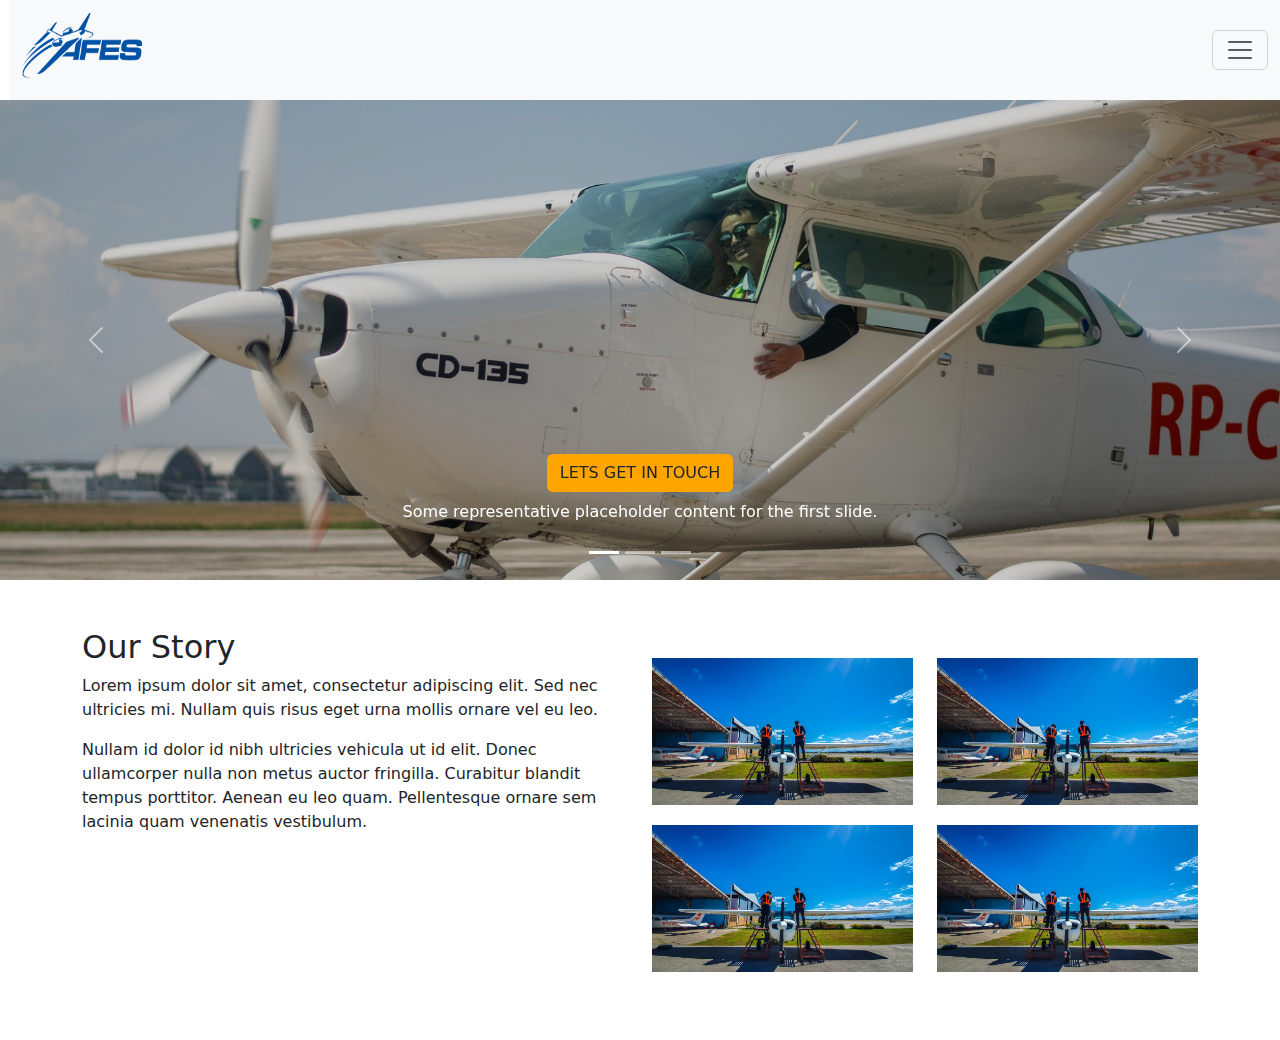
==== index.html @ 52828730 "first commit" ====
<!DOCTYPE html>
<html lang="en">
<head>
    <meta charset="UTF-8">
    <meta name="viewport" content="width=device-width, initial-scale=1.0">
    <title>Bootstrap demo</title>
    <link rel="stylesheet" href="styles.css">
    <link href="https://cdn.jsdelivr.net/npm/bootstrap@5.3.3/dist/css/bootstrap.min.css" rel="stylesheet" integrity="sha384-QWTKZyjpPEjISv5WaRU9OFeRpok6YctnYmDr5pNlyT2bRjXh0JMhjY6hW+ALEwIH" crossorigin="anonymous">
    <style>
        /* Custom CSS */
        .btn-orange {
            background-color: orange !important;
            border-color: orange !important;
            color: white !important;
        }

        .btn-transparent-hover {
            background-color: orange !important;
            border-color: transparent !important;
        }

        .btn-transparent-hover:hover {
            background-color: transparent !important;
            border-color: orange !important;
            color: orange !important;
        }

        /* Style for image grid */
        .image-grid {
            margin-top: 30px;
        }

        .image-grid img {
            width: 100%;
            height: auto;
            margin-bottom: 20px;
        }
    </style>
</head>
<body>
    <nav class="navbar bg-body-tertiary c-nav">
        <div class="container-fluid">
            <a class="navbar-brand" href="index.html">
                <img src="./img/logo.png" alt="Bootstrap" width="120" height="74">
            </a>
            <button class="navbar-toggler" type="button" data-bs-toggle="offcanvas" data-bs-target="#offcanvasNavbar" aria-controls="offcanvasNavbar" aria-label="Toggle navigation">
                <span class="navbar-toggler-icon"></span>
            </button>
            <div class="offcanvas offcanvas-end" tabindex="-1" id="offcanvasNavbar" aria-labelledby="offcanvasNavbarLabel">
                <div class="offcanvas-header">
                  <h5 class="offcanvas-title" id="offcanvasNavbarLabel">
                    <a href="index.html">
                      <img src="./img/logo.png" alt="Bootstrap" width="80" height="44">
                    </a>
                  </h5>
                    <button type="button" class="btn-close" data-bs-dismiss="offcanvas" aria-label="Close"></button>
                </div>
                <div class="offcanvas-body">
                    <ul class="navbar-nav justify-content-end flex-grow-1 pe-3">
                        <li class="nav-item">
                            <a class="nav-link active" aria-current="page" href="index.html">Home</a>
                        </li>
                        <li class="nav-item">
                            <a class="nav-link active" href="about.html">About the Company</a>
                        </li>
                        <li class="nav-item">
                            <a class="nav-link active" aria-current="page" href="gallery.html">Gallery</a>
                        </li>
                        <li class="nav-item">
                            <a class="nav-link active" aria-current="page" href="contact.html">Contact Us.</a>
                        </li>
                    </ul>
                </div>
            </div>
        </div>
    </nav>

    <div id="carouselExampleCaptions" class="carousel slide">
        <div class="carousel-indicators">
            <button type="button" data-bs-target="#carouselExampleCaptions" data-bs-slide-to="0" class="active" aria-current="true" aria-label="Slide 1"></button>
            <button type="button" data-bs-target="#carouselExampleCaptions" data-bs-slide-to="1" aria-label="Slide 2"></button>
            <button type="button" data-bs-target="#carouselExampleCaptions" data-bs-slide-to="2" aria-label="Slide 3"></button>
        </div>
        <div class="carousel-inner">
            <div class="carousel-item active c-item">
                <img src="./img/imgslide1.1.jpg" class="d-block w-100 c-img" alt="img1">
                <div class="carousel-caption d-none d-md-block">
                    <h5><button type="button" class="btn btn-transparent-hover">LETS GET IN TOUCH</button></h5>
                    <p>Some representative placeholder content for the first slide.</p>
                </div>
            </div>
            <div class="carousel-item c-item">
                <img src="./img/imgslide2.2.png" class="d-block w-100 c-img" alt="img2">
                <div class="carousel-caption d-none d-md-block">
                    <h5>Second slide label</h5>
                    <p>Some representative placeholder content for the second slide.</p>
                </div>
            </div>
            <div class="carousel-item c-item">
                <img src="./img/imgslide3.3.jpg" class="d-block w-100 c-img" alt="img3">
                <div class="carousel-caption d-none d-md-block">
                    <h5>Third slide label</h5>
                    <p>Some representative placeholder content for the third slide.</p>
                </div>
            </div>
        </div>
        <button class="carousel-control-prev" type="button" data-bs-target="#carouselExampleCaptions" data-bs-slide="prev">
            <span class="carousel-control-prev-icon" aria-hidden="true"></span>
            <span class="visually-hidden">Previous</span>
        </button>
        <button class="carousel-control-next" type="button" data-bs-target="#carouselExampleCaptions" data-bs-slide="next">
            <span class="carousel-control-next-icon" aria-hidden="true"></span>
            <span class="visually-hidden">Next</span>
        </button>
    </div>

    <!-- Our Story Section -->
    <section class="py-5">
        <div class="container">
            <div class="row">
                <div class="col-md-6">
                    <h2>Our Story</h2>
                    <p>Lorem ipsum dolor sit amet, consectetur adipiscing elit. Sed nec ultricies mi. Nullam quis risus eget urna mollis ornare vel eu leo.</p>
                    <p>Nullam id dolor id nibh ultricies vehicula ut id elit. Donec ullamcorper nulla non metus auctor fringilla. Curabitur blandit tempus porttitor. Aenean eu leo quam. Pellentesque ornare sem lacinia quam venenatis vestibulum.</p>
                </div>
                <div class="col-md-6">
                    <div class="row image-grid">
                        <div class="col-md-6">
                            <img src="./img/imgslide1.jpg" alt="Image 1">
                        </div>
                        <div class="col-md-6">
                            <img src="./img/imgslide1.jpg" alt="Image 2">
                        </div>
                        <div class="col-md-6">
                            <img src="./img/imgslide1.jpg" alt="Image 3">
                        </div>
                        <div class="col-md-6">
                            <img src="./img/imgslide1.jpg" alt="Image 4">
                        </div>
                    </div>
                </div>
            </div>
        </div>
    </section>

    <script src="https://cdn.jsdelivr.net/npm/bootstrap@5.3.3/dist/js/bootstrap.bundle.min.js" integrity="sha384-YvpcrYf0tY3lHB60NNkmXc5s9fDVZLESaAA55NDzOxhy9GkcIdslK1eN7N6jIeHz" crossorigin="anonymous"></script>
</body>
</html>
---- styles.css ----
.c-item {
    height: 480px;
}

.c-img {
    height: 100%;
    object-fit: cover;
    filter: brightness(0.8);
}

.c-nav {
    margin-left: 10px;
}

.btn-transparent-hover:hover {
    background-color: #f97105 !important;
    border-color: #f97105 !important;
    color: white !important;
  }
  .about-section img {
    width: 100%;
    height: auto;
}
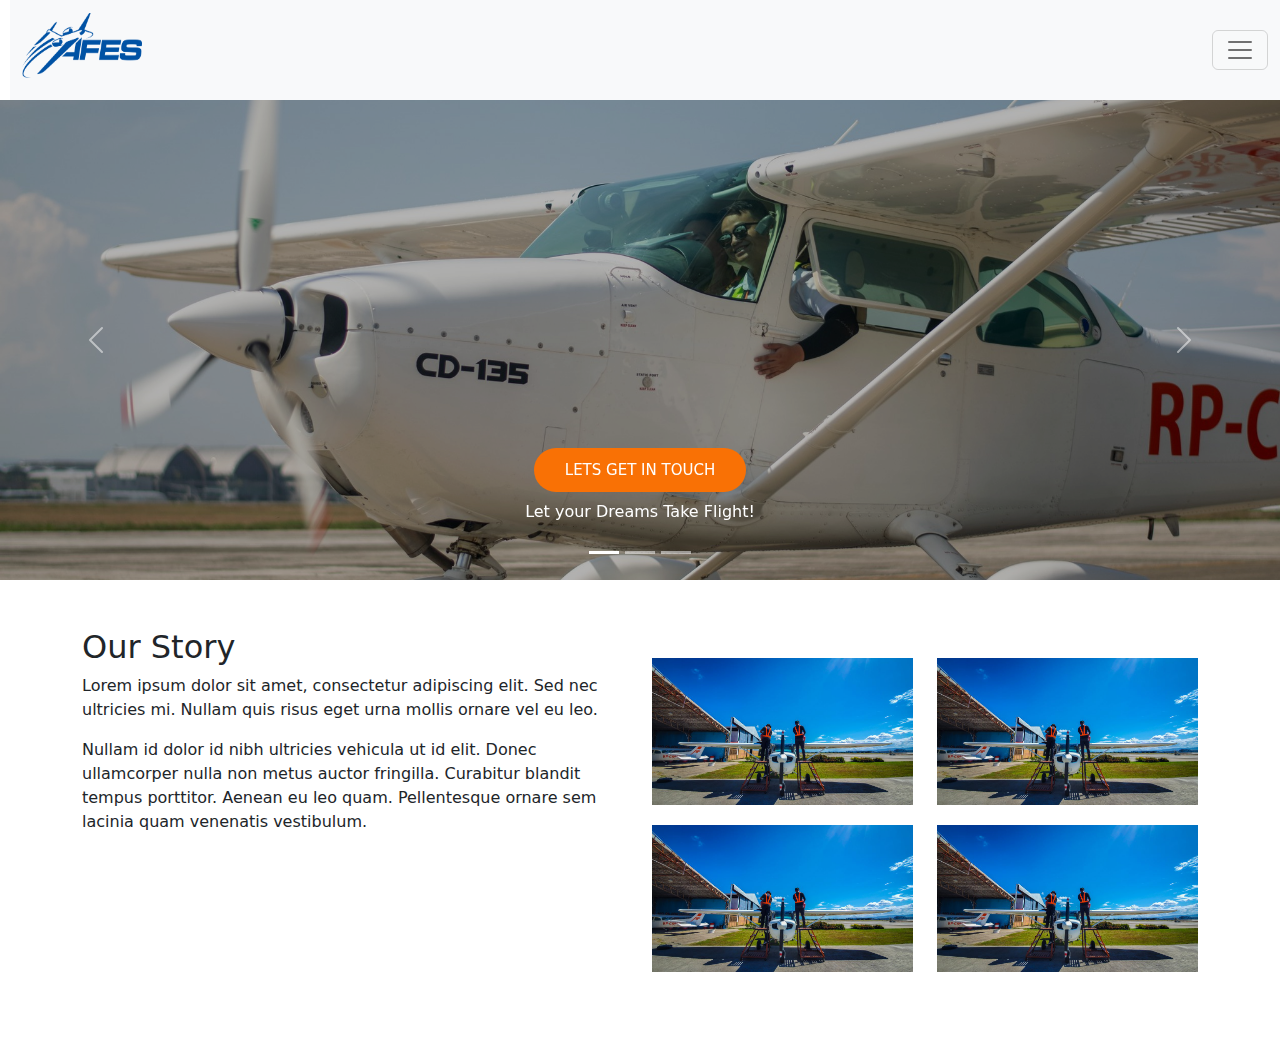
==== commit 8130d6c8: "second commit" ====
--- a/index.html
+++ b/index.html
@@ -8,21 +8,39 @@
     <link href="https://cdn.jsdelivr.net/npm/bootstrap@5.3.3/dist/css/bootstrap.min.css" rel="stylesheet" integrity="sha384-QWTKZyjpPEjISv5WaRU9OFeRpok6YctnYmDr5pNlyT2bRjXh0JMhjY6hW+ALEwIH" crossorigin="anonymous">
     <style>
         /* Custom CSS */
+        .c-item {
+            height: 480px;
+        }
+
+        .c-img {
+            height: 100%;
+            object-fit: cover;
+            filter: brightness(0.7);
+        }
+
+        .c-nav {
+            margin-left: 10px;
+        }
+
         .btn-orange {
-            background-color: orange !important;
-            border-color: orange !important;
+            background-color: rgb(211, 211, 211) !important;
+            border-color: rgb(204, 204, 204) !important;
             color: white !important;
         }
 
         .btn-transparent-hover {
-            background-color: orange !important;
+            background-color: #F97105 !important;
             border-color: transparent !important;
+            color: #ffffff;
+            border-radius: 50px 50px 50px 50px;
+            padding:  10px 30px 10px;
+            font-size: 15px;
         }
 
         .btn-transparent-hover:hover {
             background-color: transparent !important;
-            border-color: orange !important;
-            color: orange !important;
+            border-color: rgb(255, 255, 255) !important;
+            color: rgb(255, 255, 255) !important;
         }
 
         /* Style for image grid */
@@ -34,6 +52,24 @@
             width: 100%;
             height: auto;
             margin-bottom: 20px;
+        }
+
+        /* Offcanvas styling */
+        .offcanvas-header {
+            border-bottom: 1px solid #dee2e6;
+        }
+
+        .offcanvas-title {
+            margin-bottom: 0;
+            line-height: 1.5;
+        }
+
+        .offcanvas-body {
+            padding-top: 20px;
+        }
+
+        .navbar-toggler-icon {
+            background-image: url("data:image/svg+xml,%3csvg viewBox='0 0 30 30' xmlns='http://www.w3.org/2000/svg'%3e%3cpath stroke='rgba(0, 0, 0, 0.55)' stroke-width='2' stroke-linecap='round' stroke-miterlimit='10' d='M4 7h22M4 15h22M4 23h22'/%3e%3c/svg%3e");
         }
     </style>
 </head>
@@ -48,26 +84,26 @@
             </button>
             <div class="offcanvas offcanvas-end" tabindex="-1" id="offcanvasNavbar" aria-labelledby="offcanvasNavbarLabel">
                 <div class="offcanvas-header">
-                  <h5 class="offcanvas-title" id="offcanvasNavbarLabel">
-                    <a href="index.html">
-                      <img src="./img/logo.png" alt="Bootstrap" width="80" height="44">
-                    </a>
-                  </h5>
+                    <h5 class="offcanvas-title" id="offcanvasNavbarLabel">
+                        <a href="index.html">
+                            <img src="./img/logo.png" alt="Bootstrap" width="80" height="44">
+                        </a>
+                    </h5>
                     <button type="button" class="btn-close" data-bs-dismiss="offcanvas" aria-label="Close"></button>
                 </div>
                 <div class="offcanvas-body">
-                    <ul class="navbar-nav justify-content-end flex-grow-1 pe-3">
+                    <ul class="navbar-nav">
                         <li class="nav-item">
                             <a class="nav-link active" aria-current="page" href="index.html">Home</a>
                         </li>
                         <li class="nav-item">
-                            <a class="nav-link active" href="about.html">About the Company</a>
+                            <a class="nav-link" href="about.html">About the Company</a>
                         </li>
                         <li class="nav-item">
-                            <a class="nav-link active" aria-current="page" href="gallery.html">Gallery</a>
+                            <a class="nav-link" href="gallery.html">Gallery</a>
                         </li>
                         <li class="nav-item">
-                            <a class="nav-link active" aria-current="page" href="contact.html">Contact Us.</a>
+                            <a class="nav-link" href="contact.html">Contact Us</a>
                         </li>
                     </ul>
                 </div>
@@ -86,7 +122,7 @@
                 <img src="./img/imgslide1.1.jpg" class="d-block w-100 c-img" alt="img1">
                 <div class="carousel-caption d-none d-md-block">
                     <h5><button type="button" class="btn btn-transparent-hover">LETS GET IN TOUCH</button></h5>
-                    <p>Some representative placeholder content for the first slide.</p>
+                    <p>Let your Dreams Take Flight!</p>
                 </div>
             </div>
             <div class="carousel-item c-item">
--- a/styles.css
+++ b/styles.css
@@ -5,19 +5,59 @@
 .c-img {
     height: 100%;
     object-fit: cover;
-    filter: brightness(0.8);
+    filter: brightness(0.7);
 }
 
 .c-nav {
     margin-left: 10px;
 }
 
+.btn-orange {
+    background-color: rgb(211, 211, 211) !important;
+    border-color: rgb(204, 204, 204) !important;
+    color: white !important;
+}
+
+.btn-transparent-hover {
+    background-color: #F97105 !important;
+    border-color: transparent !important;
+    color: #ffffff;
+    border-radius: 50px 50px 50px 50px;
+    padding:  10px 30px 10px;
+    font-size: 15px;
+}
+
 .btn-transparent-hover:hover {
-    background-color: #f97105 !important;
-    border-color: #f97105 !important;
-    color: white !important;
-  }
-  .about-section img {
+    background-color: transparent !important;
+    border-color: rgb(255, 255, 255) !important;
+    color: rgb(255, 255, 255) !important;
+}
+
+/* Style for image grid */
+.image-grid {
+    margin-top: 30px;
+}
+
+.image-grid img {
     width: 100%;
     height: auto;
+    margin-bottom: 20px;
+}
+
+/* Offcanvas styling */
+.offcanvas-header {
+    border-bottom: 1px solid #dee2e6;
+}
+
+.offcanvas-title {
+    margin-bottom: 0;
+    line-height: 1.5;
+}
+
+.offcanvas-body {
+    padding-top: 20px;
+}
+
+.navbar-toggler-icon {
+    background-image: url("data:image/svg+xml,%3csvg viewBox='0 0 30 30' xmlns='http://www.w3.org/2000/svg'%3e%3cpath stroke='rgba(0, 0, 0, 0.55)' stroke-width='2' stroke-linecap='round' stroke-miterlimit='10' d='M4 7h22M4 15h22M4 23h22'/%3e%3c/svg%3e");
 }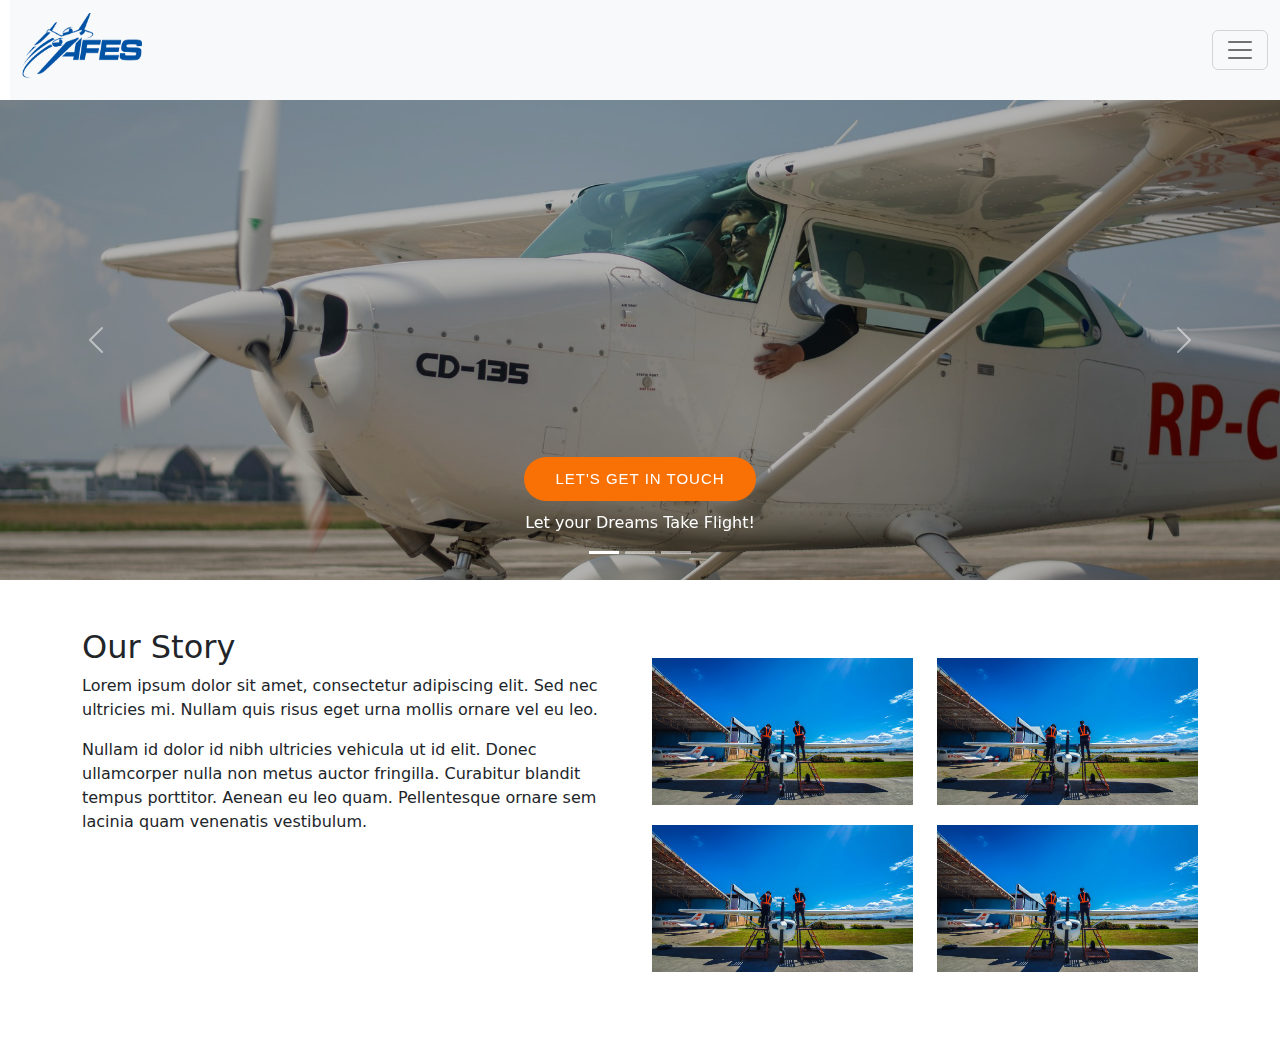
==== commit 1c900b44: "third commit" ====
--- a/index.html
+++ b/index.html
@@ -7,7 +7,7 @@
     <link rel="stylesheet" href="styles.css">
     <link href="https://cdn.jsdelivr.net/npm/bootstrap@5.3.3/dist/css/bootstrap.min.css" rel="stylesheet" integrity="sha384-QWTKZyjpPEjISv5WaRU9OFeRpok6YctnYmDr5pNlyT2bRjXh0JMhjY6hW+ALEwIH" crossorigin="anonymous">
     <style>
-        /* Custom CSS */
+        
         .c-item {
             height: 480px;
         }
@@ -35,6 +35,9 @@
             border-radius: 50px 50px 50px 50px;
             padding:  10px 30px 10px;
             font-size: 15px;
+            font-family: "Poppins", Sans-serif;
+            margin-bottom: 10px;
+            letter-spacing: 1px;
         }
 
         .btn-transparent-hover:hover {
@@ -70,6 +73,11 @@
 
         .navbar-toggler-icon {
             background-image: url("data:image/svg+xml,%3csvg viewBox='0 0 30 30' xmlns='http://www.w3.org/2000/svg'%3e%3cpath stroke='rgba(0, 0, 0, 0.55)' stroke-width='2' stroke-linecap='round' stroke-miterlimit='10' d='M4 7h22M4 15h22M4 23h22'/%3e%3c/svg%3e");
+        }
+                
+        /* Added spacing between the button and paragraph */
+        .carousel-caption p {
+            margin-bottom: 5px;
         }
     </style>
 </head>
@@ -121,7 +129,9 @@
             <div class="carousel-item active c-item">
                 <img src="./img/imgslide1.1.jpg" class="d-block w-100 c-img" alt="img1">
                 <div class="carousel-caption d-none d-md-block">
-                    <h5><button type="button" class="btn btn-transparent-hover">LETS GET IN TOUCH</button></h5>
+                    <a href="contact.html">
+                        <button type="button" class="btn btn-transparent-hover">LET'S GET IN TOUCH</button>
+                    </a>
                     <p>Let your Dreams Take Flight!</p>
                 </div>
             </div>
--- a/styles.css
+++ b/styles.css
@@ -1,3 +1,4 @@
+
 .c-item {
     height: 480px;
 }
@@ -25,6 +26,8 @@
     border-radius: 50px 50px 50px 50px;
     padding:  10px 30px 10px;
     font-size: 15px;
+    font-family: "Poppins", Sans-serif;
+    margin-bottom: 10px;
 }
 
 .btn-transparent-hover:hover {
@@ -60,4 +63,12 @@
 
 .navbar-toggler-icon {
     background-image: url("data:image/svg+xml,%3csvg viewBox='0 0 30 30' xmlns='http://www.w3.org/2000/svg'%3e%3cpath stroke='rgba(0, 0, 0, 0.55)' stroke-width='2' stroke-linecap='round' stroke-miterlimit='10' d='M4 7h22M4 15h22M4 23h22'/%3e%3c/svg%3e");
+}
+footer {
+    position: fixed;
+    bottom: 0;
+    width: 100%;
+    background-color: #2756B0;
+    color: white;
+    padding: 20px 0;
 }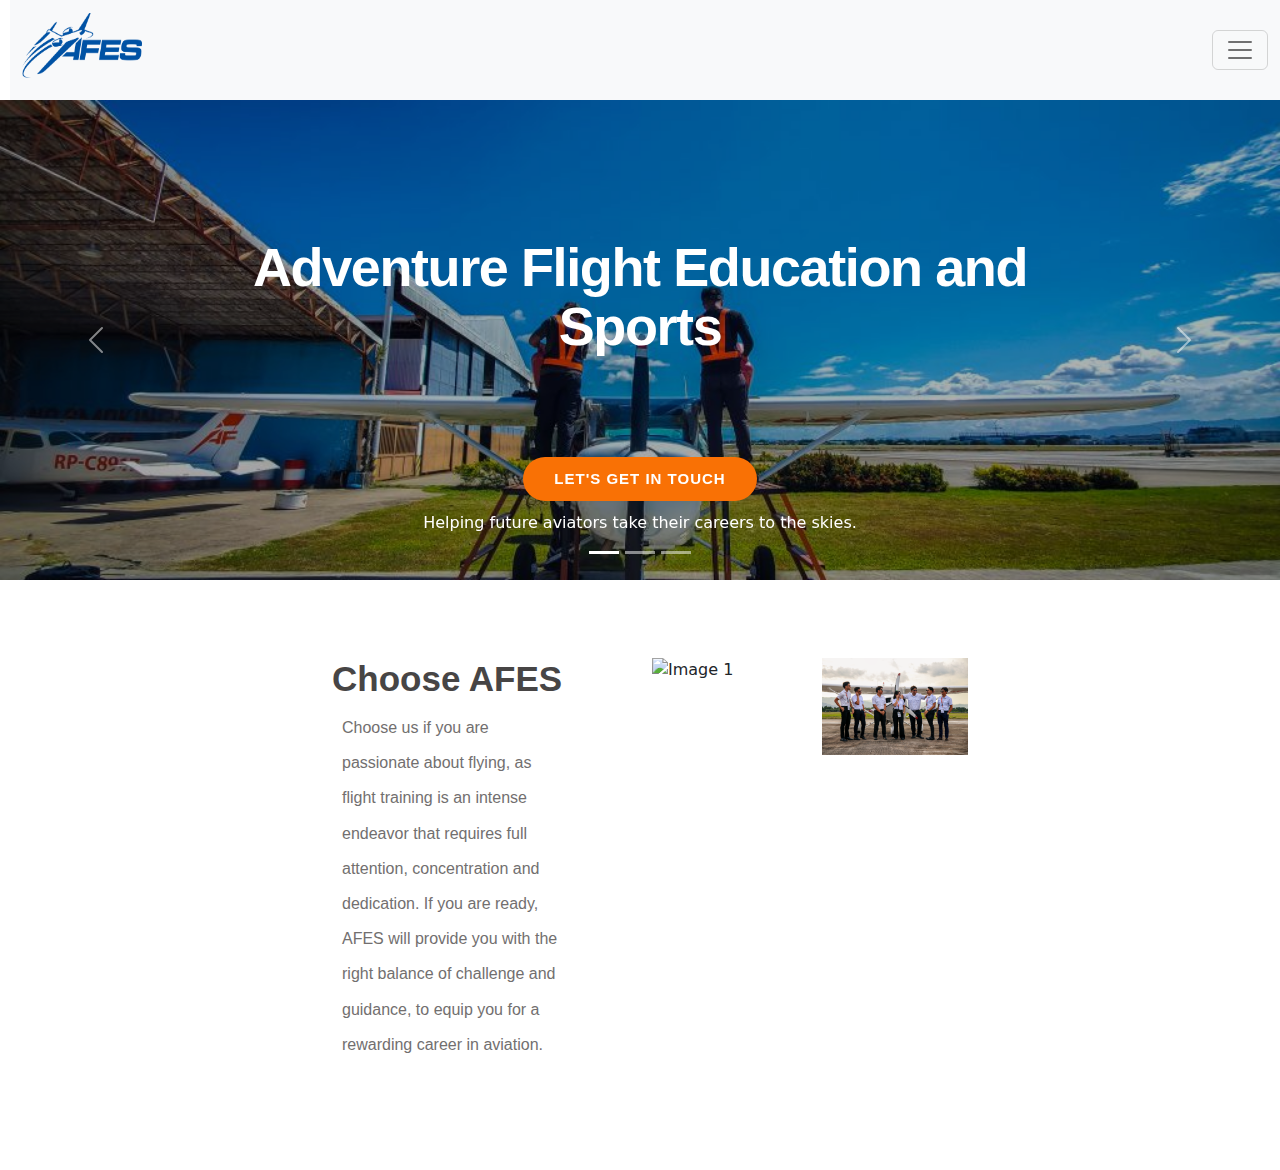
==== commit e1614913: "fourth changes" ====
--- a/index.html
+++ b/index.html
@@ -3,7 +3,7 @@
 <head>
     <meta charset="UTF-8">
     <meta name="viewport" content="width=device-width, initial-scale=1.0">
-    <title>Bootstrap demo</title>
+    <title>Adventure Flight Education and Sports</title>
     <link rel="stylesheet" href="styles.css">
     <link href="https://cdn.jsdelivr.net/npm/bootstrap@5.3.3/dist/css/bootstrap.min.css" rel="stylesheet" integrity="sha384-QWTKZyjpPEjISv5WaRU9OFeRpok6YctnYmDr5pNlyT2bRjXh0JMhjY6hW+ALEwIH" crossorigin="anonymous">
     <style>
@@ -21,7 +21,15 @@
         .c-nav {
             margin-left: 10px;
         }
-
+        .c-item h1{
+            color: #ffffff;
+            font-family: Verdana, Geneva, Tahoma, sans-serif;
+            font-size: 54px;
+            line-height: 1.1em;
+            letter-spacing: -1.4px;
+            font-weight: bolder;
+            margin-bottom: 100px;
+        }
         .btn-orange {
             background-color: rgb(211, 211, 211) !important;
             border-color: rgb(204, 204, 204) !important;
@@ -38,6 +46,7 @@
             font-family: "Poppins", Sans-serif;
             margin-bottom: 10px;
             letter-spacing: 1px;
+            font-weight:550;
         }
 
         .btn-transparent-hover:hover {
@@ -78,6 +87,29 @@
         /* Added spacing between the button and paragraph */
         .carousel-caption p {
             margin-bottom: 5px;
+        }
+        .row p {
+            font-family: "Poppins", Sans-serif;
+            color: #726f6f;
+            line-height: 2.2em;
+            padding: 50px;
+            margin: -40px 20px 10px -20px;
+        }
+        .row h2 {
+            font-family: "Poppins", Sans-serif;
+            font-weight: bold;
+            font-size: 35px;
+            color: #474545;
+            margin: 30px 20px -20px;
+        }
+
+        /* Background image for the "Choose AFES" section */
+        .choose-afes-section {
+            background-image: url('/img/galleryphotos/gall6.png'); /* Add your background image path here */
+            background-size: cover;
+            background-repeat: no-repeat;
+            padding: 300px;
+            float: right;
         }
     </style>
 </head>
@@ -127,27 +159,20 @@
         </div>
         <div class="carousel-inner">
             <div class="carousel-item active c-item">
-                <img src="./img/imgslide1.1.jpg" class="d-block w-100 c-img" alt="img1">
+                <img src="./img/imgslide1.jpg" class="d-block w-100 c-img" alt="img1">
                 <div class="carousel-caption d-none d-md-block">
+                    <h1>Adventure Flight Education and Sports</h1> <!-- Added name here -->
                     <a href="contact.html">
                         <button type="button" class="btn btn-transparent-hover">LET'S GET IN TOUCH</button>
                     </a>
-                    <p>Let your Dreams Take Flight!</p>
+                    <p>Helping future aviators take their careers to the skies.</p>
                 </div>
             </div>
             <div class="carousel-item c-item">
-                <img src="./img/imgslide2.2.png" class="d-block w-100 c-img" alt="img2">
-                <div class="carousel-caption d-none d-md-block">
-                    <h5>Second slide label</h5>
-                    <p>Some representative placeholder content for the second slide.</p>
-                </div>
+                <img src="./img/imgslide2.png" class="d-block w-100 c-img" alt="img2">
             </div>
             <div class="carousel-item c-item">
                 <img src="./img/imgslide3.3.jpg" class="d-block w-100 c-img" alt="img3">
-                <div class="carousel-caption d-none d-md-block">
-                    <h5>Third slide label</h5>
-                    <p>Some representative placeholder content for the third slide.</p>
-                </div>
             </div>
         </div>
         <button class="carousel-control-prev" type="button" data-bs-target="#carouselExampleCaptions" data-bs-slide="prev">
@@ -161,28 +186,22 @@
     </div>
 
     <!-- Our Story Section -->
-    <section class="py-5">
+    <section class="py-5 choose-afes-section">
         <div class="container">
             <div class="row">
                 <div class="col-md-6">
-                    <h2>Our Story</h2>
-                    <p>Lorem ipsum dolor sit amet, consectetur adipiscing elit. Sed nec ultricies mi. Nullam quis risus eget urna mollis ornare vel eu leo.</p>
-                    <p>Nullam id dolor id nibh ultricies vehicula ut id elit. Donec ullamcorper nulla non metus auctor fringilla. Curabitur blandit tempus porttitor. Aenean eu leo quam. Pellentesque ornare sem lacinia quam venenatis vestibulum.</p>
+                    <h2>Choose AFES</h2>
+                    <p>Choose us if you are passionate about flying, as flight training is an intense endeavor that requires full attention, concentration and dedication. If you are ready, AFES will provide you with the right balance of challenge and guidance, to equip you for a rewarding career in aviation.</p>
                 </div>
                 <div class="col-md-6">
                     <div class="row image-grid">
                         <div class="col-md-6">
-                            <img src="./img/imgslide1.jpg" alt="Image 1">
+                            <img src="./img/pilot1.png" alt="Image 1">
                         </div>
                         <div class="col-md-6">
-                            <img src="./img/imgslide1.jpg" alt="Image 2">
+                            <img src="./img/pilot2.png" alt="Image 2">
                         </div>
-                        <div class="col-md-6">
-                            <img src="./img/imgslide1.jpg" alt="Image 3">
-                        </div>
-                        <div class="col-md-6">
-                            <img src="./img/imgslide1.jpg" alt="Image 4">
-                        </div>
+                        
                     </div>
                 </div>
             </div>
@@ -192,3 +211,4 @@
     <script src="https://cdn.jsdelivr.net/npm/bootstrap@5.3.3/dist/js/bootstrap.bundle.min.js" integrity="sha384-YvpcrYf0tY3lHB60NNkmXc5s9fDVZLESaAA55NDzOxhy9GkcIdslK1eN7N6jIeHz" crossorigin="anonymous"></script>
 </body>
 </html>
+
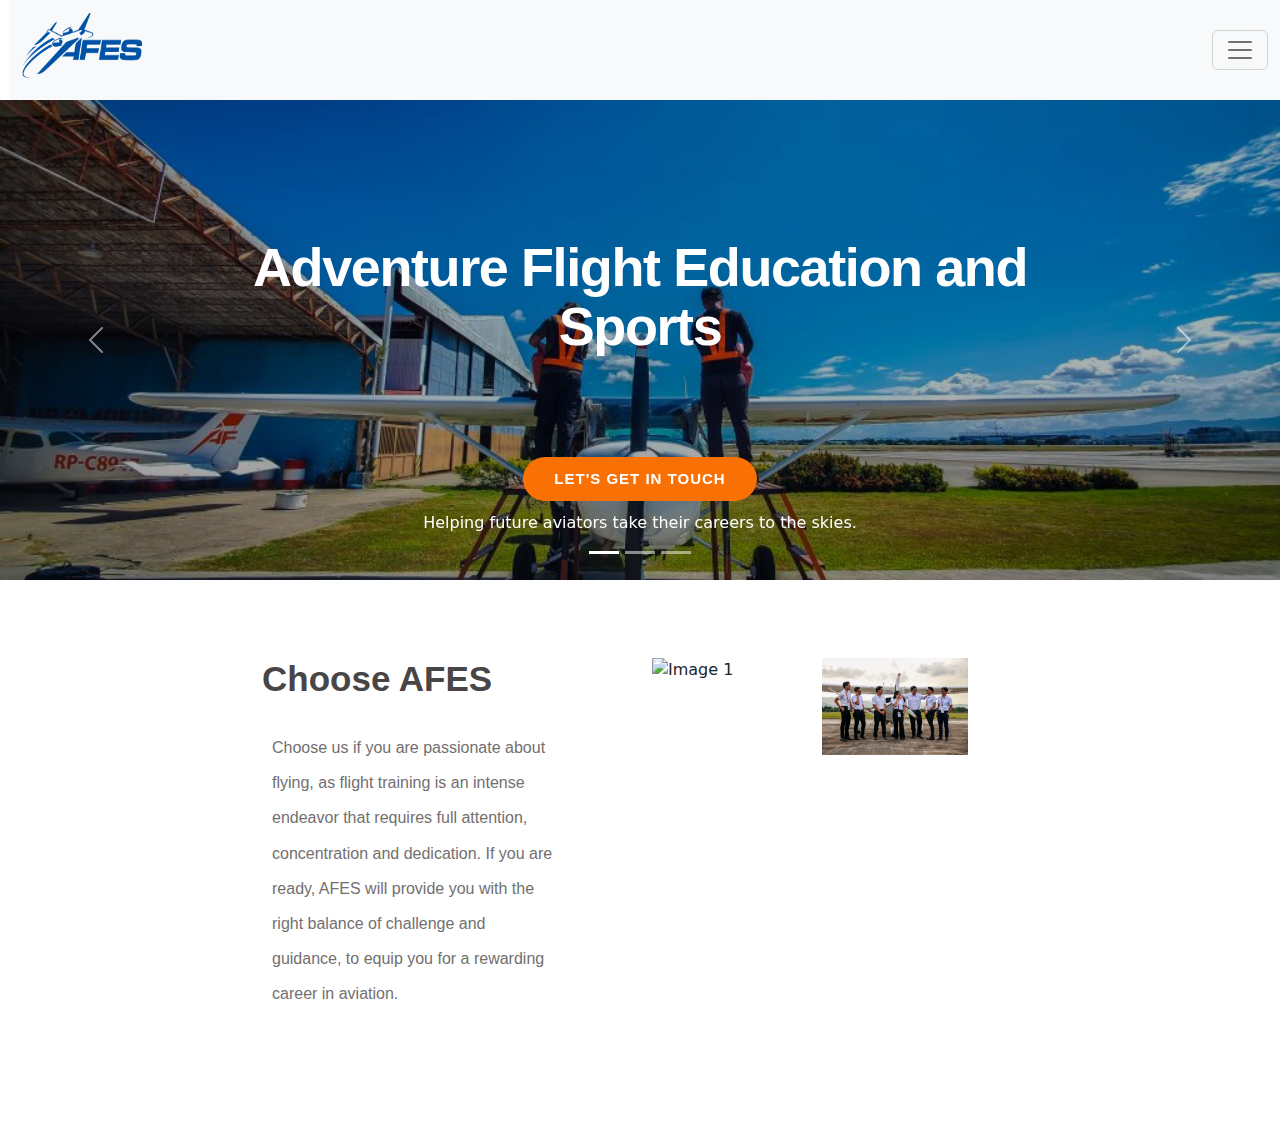
==== commit 8cf11747: "fifth changes" ====
--- a/index.html
+++ b/index.html
@@ -55,7 +55,7 @@
             color: rgb(255, 255, 255) !important;
         }
 
-        /* Style for image grid */
+     
         .image-grid {
             margin-top: 30px;
         }
@@ -66,7 +66,7 @@
             margin-bottom: 20px;
         }
 
-        /* Offcanvas styling */
+        
         .offcanvas-header {
             border-bottom: 1px solid #dee2e6;
         }
@@ -84,7 +84,6 @@
             background-image: url("data:image/svg+xml,%3csvg viewBox='0 0 30 30' xmlns='http://www.w3.org/2000/svg'%3e%3cpath stroke='rgba(0, 0, 0, 0.55)' stroke-width='2' stroke-linecap='round' stroke-miterlimit='10' d='M4 7h22M4 15h22M4 23h22'/%3e%3c/svg%3e");
         }
                 
-        /* Added spacing between the button and paragraph */
         .carousel-caption p {
             margin-bottom: 5px;
         }
@@ -93,27 +92,30 @@
             color: #726f6f;
             line-height: 2.2em;
             padding: 50px;
-            margin: -40px 20px 10px -20px;
+            margin: -30px 20px 20px -90px;
         }
         .row h2 {
             font-family: "Poppins", Sans-serif;
             font-weight: bold;
             font-size: 35px;
             color: #474545;
-            margin: 30px 20px -20px;
-        }
-
-        /* Background image for the "Choose AFES" section */
+            margin: 30px 20px 10px -50px;
+        }
+
+     
         .choose-afes-section {
-            background-image: url('/img/galleryphotos/gall6.png'); /* Add your background image path here */
+            background-image: url('/img/galleryphotos/gall6.png'); 
             background-size: cover;
             background-repeat: no-repeat;
             padding: 300px;
             float: right;
-        }
+            
+        }
+    
     </style>
 </head>
 <body>
+    <!--NAVBAR-->
     <nav class="navbar bg-body-tertiary c-nav">
         <div class="container-fluid">
             <a class="navbar-brand" href="index.html">
@@ -150,7 +152,7 @@
             </div>
         </div>
     </nav>
-
+<!--Carousel-->
     <div id="carouselExampleCaptions" class="carousel slide">
         <div class="carousel-indicators">
             <button type="button" data-bs-target="#carouselExampleCaptions" data-bs-slide-to="0" class="active" aria-current="true" aria-label="Slide 1"></button>
@@ -161,7 +163,7 @@
             <div class="carousel-item active c-item">
                 <img src="./img/imgslide1.jpg" class="d-block w-100 c-img" alt="img1">
                 <div class="carousel-caption d-none d-md-block">
-                    <h1>Adventure Flight Education and Sports</h1> <!-- Added name here -->
+                    <h1>Adventure Flight Education and Sports</h1> 
                     <a href="contact.html">
                         <button type="button" class="btn btn-transparent-hover">LET'S GET IN TOUCH</button>
                     </a>
@@ -185,7 +187,7 @@
         </button>
     </div>
 
-    <!-- Our Story Section -->
+    <!-- Choose AFES -->
     <section class="py-5 choose-afes-section">
         <div class="container">
             <div class="row">
--- a/styles.css
+++ b/styles.css
@@ -1,6 +1,8 @@
 
 .c-item {
-    height: 480px;
+    height: 480px; 
+  box-sizing: border-box; 
+  overflow-y: auto;
 }
 
 .c-img {
@@ -36,7 +38,6 @@
     color: rgb(255, 255, 255) !important;
 }
 
-/* Style for image grid */
 .image-grid {
     margin-top: 30px;
 }
@@ -46,11 +47,11 @@
     height: auto;
     margin-bottom: 20px;
 }
-
-/* Offcanvas styling */
 .offcanvas-header {
-    border-bottom: 1px solid #dee2e6;
-}
+    border-bottom: 1px solid rgba(0, 0, 0, 0.125);
+    padding: 1rem 1.5rem; 
+    background-color: #F97105; 
+  }
 
 .offcanvas-title {
     margin-bottom: 0;
@@ -70,5 +71,5 @@
     width: 100%;
     background-color: #2756B0;
     color: white;
-    padding: 20px 0;
+    padding: 10px 0;
 }